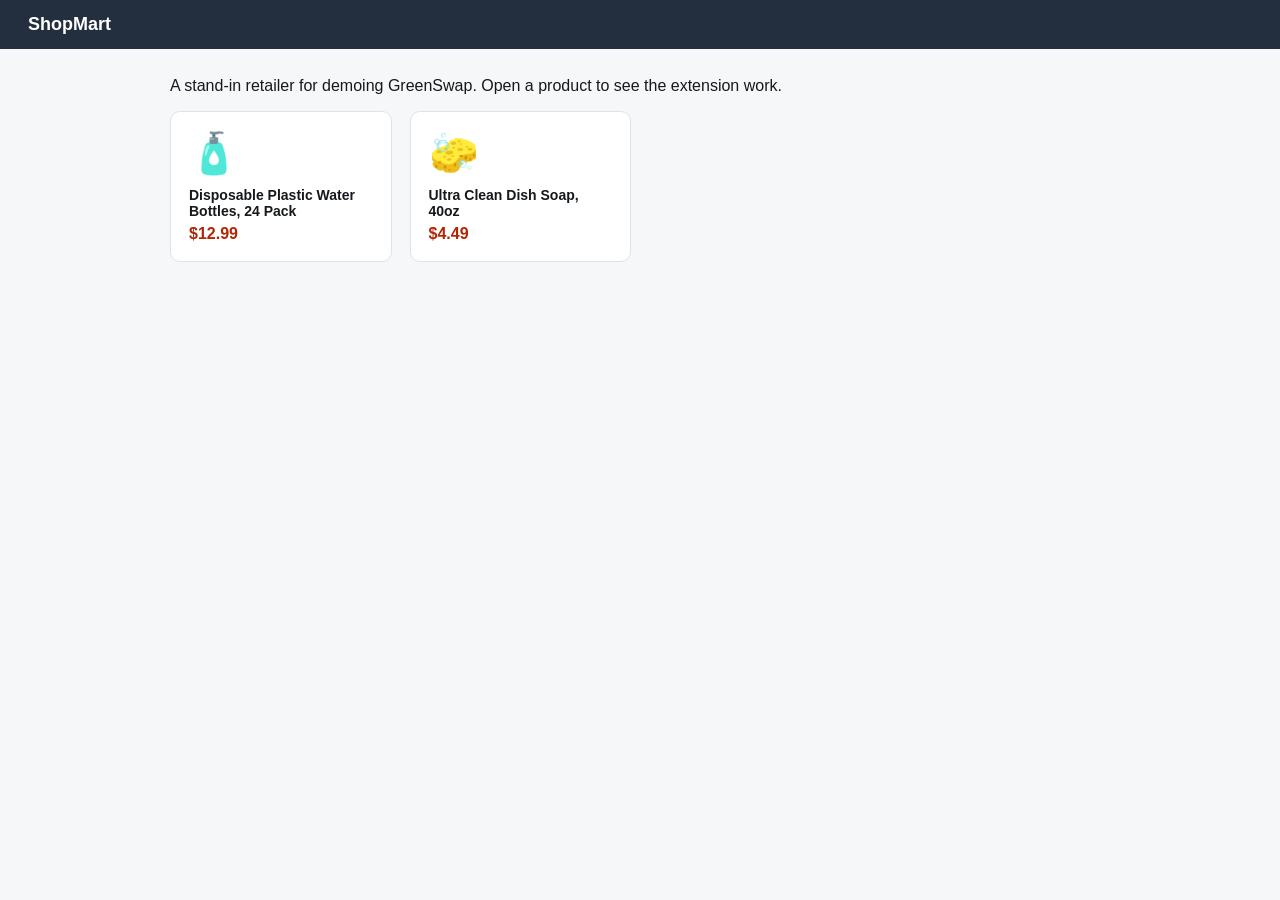
==== store/index.html @ 51be87d3 "Replace Flutter app with Chrome extension The Flutter app was the wrong form factor. Every deliverab" ====
<!doctype html>
<html lang="en">
<head>
  <meta charset="utf-8">
  <meta name="viewport" content="width=device-width, initial-scale=1">
  <title>ShopMart — Demo Storefront</title>
  <link rel="stylesheet" href="store.css">
</head>
<body>
  <header>ShopMart</header>
  <main>
    <p>A stand-in retailer for demoing GreenSwap. Open a product to see the extension work.</p>
    <div class="grid">
      <a class="tile" href="product-bottles.html">
        <div class="thumb">🧴</div>
        <div class="t">Disposable Plastic Water Bottles, 24 Pack</div>
        <div class="p">$12.99</div>
      </a>
      <a class="tile" href="product-soap.html">
        <div class="thumb">🧽</div>
        <div class="t">Ultra Clean Dish Soap, 40oz</div>
        <div class="p">$4.49</div>
      </a>
    </div>
  </main>
</body>
</html>
---- store/store.css ----
/* Deliberately generic retailer styling -- this stands in for Amazon so the
   demo does not depend on Amazon's DOM staying put. */
* { box-sizing: border-box; }
body {
  font-family: -apple-system, BlinkMacSystemFont, "Segoe UI", Roboto, sans-serif;
  margin: 0;
  background: #f6f7f8;
  color: #16191c;
}
header {
  background: #232f3e;
  color: #fff;
  padding: 14px 28px;
  font-size: 18px;
  font-weight: 700;
}
header a { color: #fff; text-decoration: none; }
main { max-width: 980px; margin: 28px auto; padding: 0 20px; }

.grid { display: grid; grid-template-columns: repeat(auto-fill, minmax(220px, 1fr)); gap: 18px; }
.tile {
  background: #fff; border: 1px solid #e0e3e6; border-radius: 10px;
  padding: 18px; text-decoration: none; color: inherit; display: block;
}
.tile:hover { border-color: #b9bfc4; }
.tile .thumb { font-size: 40px; }
.tile .t { font-weight: 600; margin-top: 10px; font-size: 14px; }
.tile .p { color: #b12704; font-weight: 700; margin-top: 6px; }

.detail { display: grid; grid-template-columns: 300px 1fr; gap: 32px;
          background: #fff; border: 1px solid #e0e3e6; border-radius: 10px; padding: 28px; }
.hero { font-size: 130px; text-align: center; line-height: 1; }
h1 { font-size: 22px; margin: 0 0 6px; }
.brand { color: #007185; font-size: 13px; margin-bottom: 14px; }
.price { color: #b12704; font-size: 26px; font-weight: 700; margin-bottom: 16px; }
ul { padding-left: 20px; font-size: 14px; line-height: 1.7; color: #333; }
.buy {
  margin-top: 20px; background: #ffd814; border: 1px solid #fcd200;
  border-radius: 999px; padding: 10px 22px; font-size: 14px; cursor: pointer;
}
.back { display: inline-block; margin-bottom: 16px; color: #007185; text-decoration: none; font-size: 14px; }

@media (max-width: 720px) {
  .detail { grid-template-columns: 1fr; }
  .hero { font-size: 90px; }
}
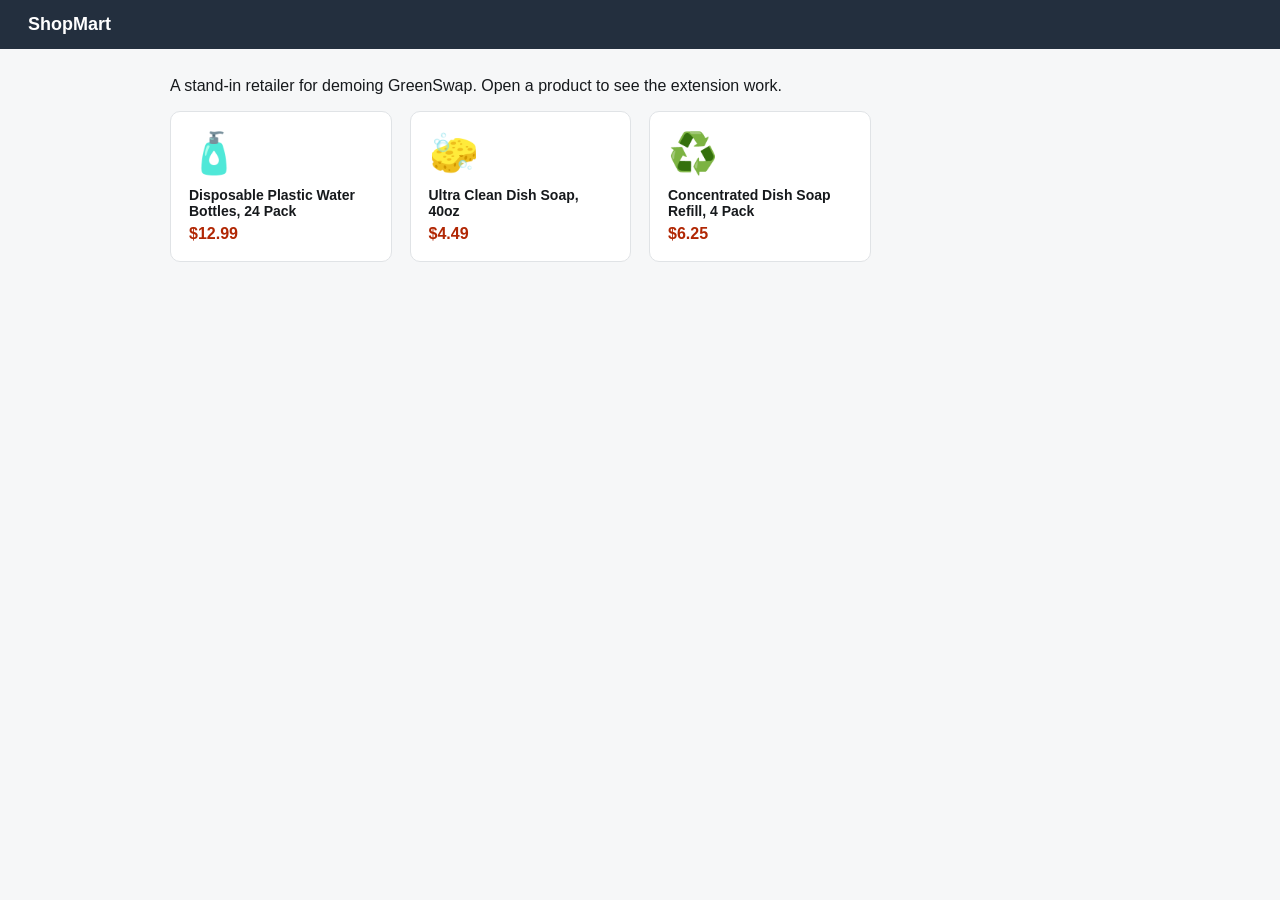
==== commit 0f18714c: "Complete evidence-based analysis demo" ====
--- a/store/index.html
+++ b/store/index.html
@@ -21,6 +21,11 @@
         <div class="t">Ultra Clean Dish Soap, 40oz</div>
         <div class="p">$4.49</div>
       </a>
+      <a class="tile" href="product-refill.html">
+        <div class="thumb">♻️</div>
+        <div class="t">Concentrated Dish Soap Refill, 4 Pack</div>
+        <div class="p">$6.25</div>
+      </a>
     </div>
   </main>
 </body>
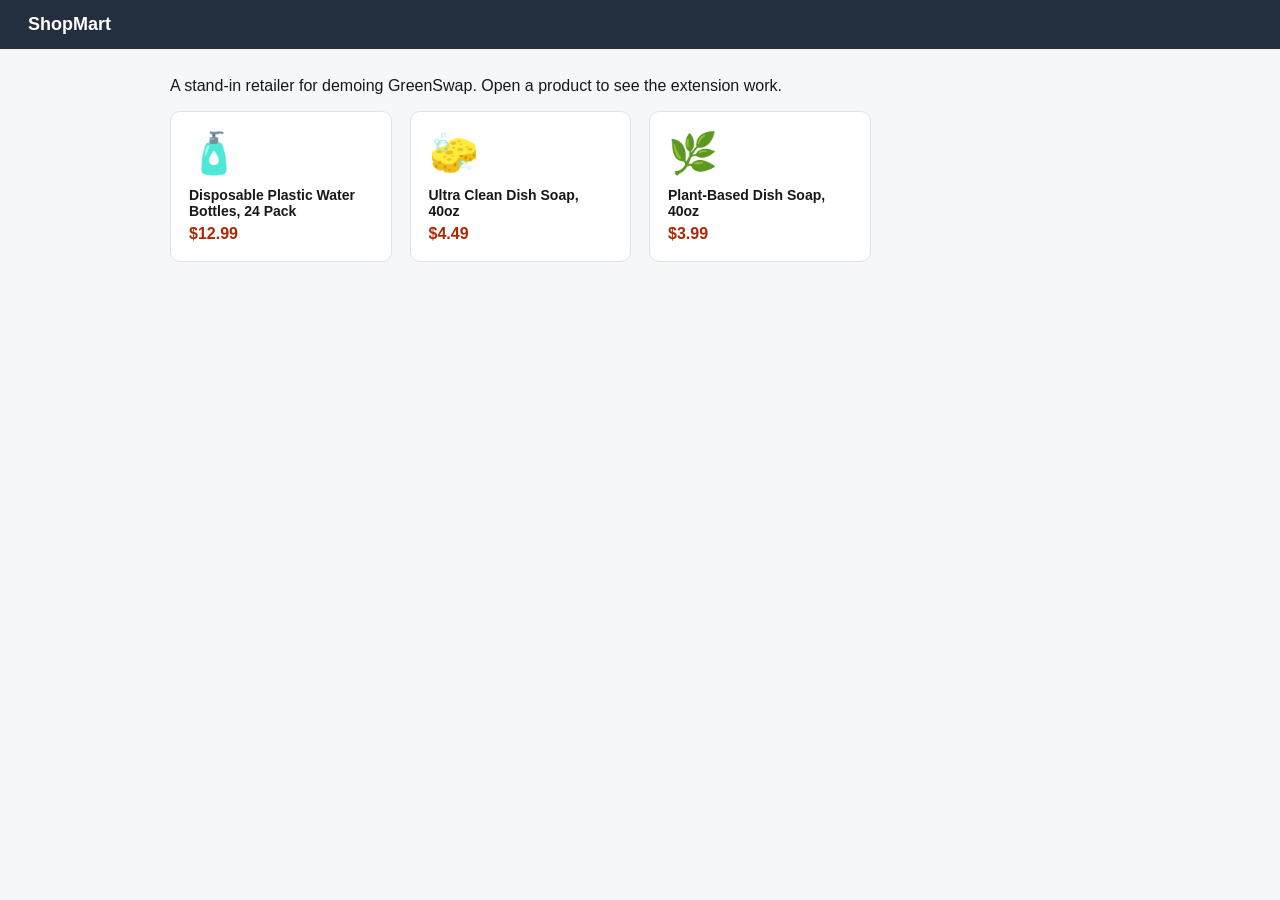
==== commit 79de8a23: "Tag best swap only in the cheaper list, and add a certified demo page "BEST SWAP" was rendering on t" ====
--- a/store/index.html
+++ b/store/index.html
@@ -21,10 +21,10 @@
         <div class="t">Ultra Clean Dish Soap, 40oz</div>
         <div class="p">$4.49</div>
       </a>
-      <a class="tile" href="product-refill.html">
-        <div class="thumb">♻️</div>
-        <div class="t">Concentrated Dish Soap Refill, 4 Pack</div>
-        <div class="p">$6.25</div>
+      <a class="tile" href="product-leafclean.html">
+        <div class="thumb">🌿</div>
+        <div class="t">Plant-Based Dish Soap, 40oz</div>
+        <div class="p">$3.99</div>
       </a>
     </div>
   </main>
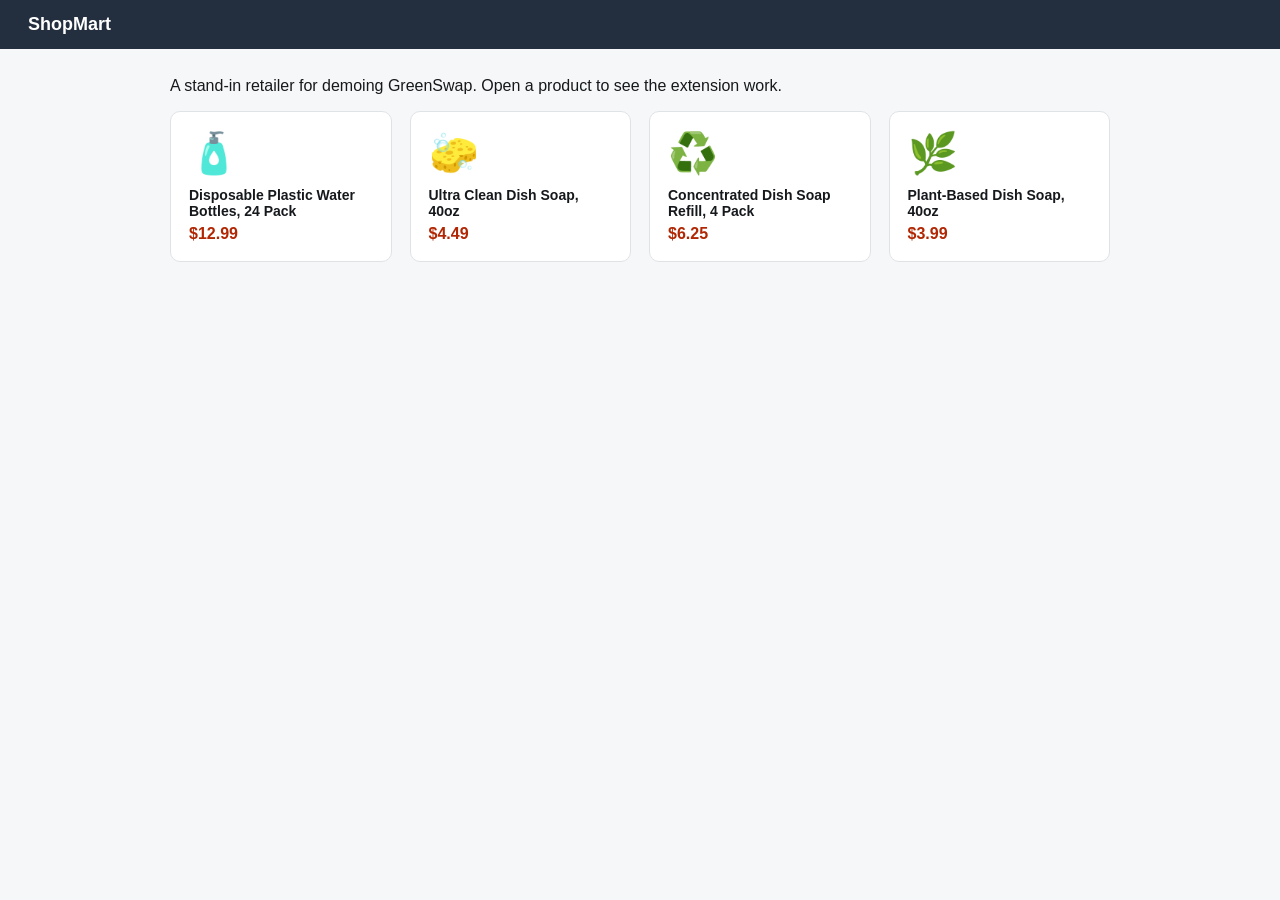
==== commit 627311e5: "Merge latest main Amazon and fallback updates" ====
--- a/store/index.html
+++ b/store/index.html
@@ -21,6 +21,11 @@
         <div class="t">Ultra Clean Dish Soap, 40oz</div>
         <div class="p">$4.49</div>
       </a>
+      <a class="tile" href="product-refill.html">
+        <div class="thumb">♻️</div>
+        <div class="t">Concentrated Dish Soap Refill, 4 Pack</div>
+        <div class="p">$6.25</div>
+      </a>
       <a class="tile" href="product-leafclean.html">
         <div class="thumb">🌿</div>
         <div class="t">Plant-Based Dish Soap, 40oz</div>
